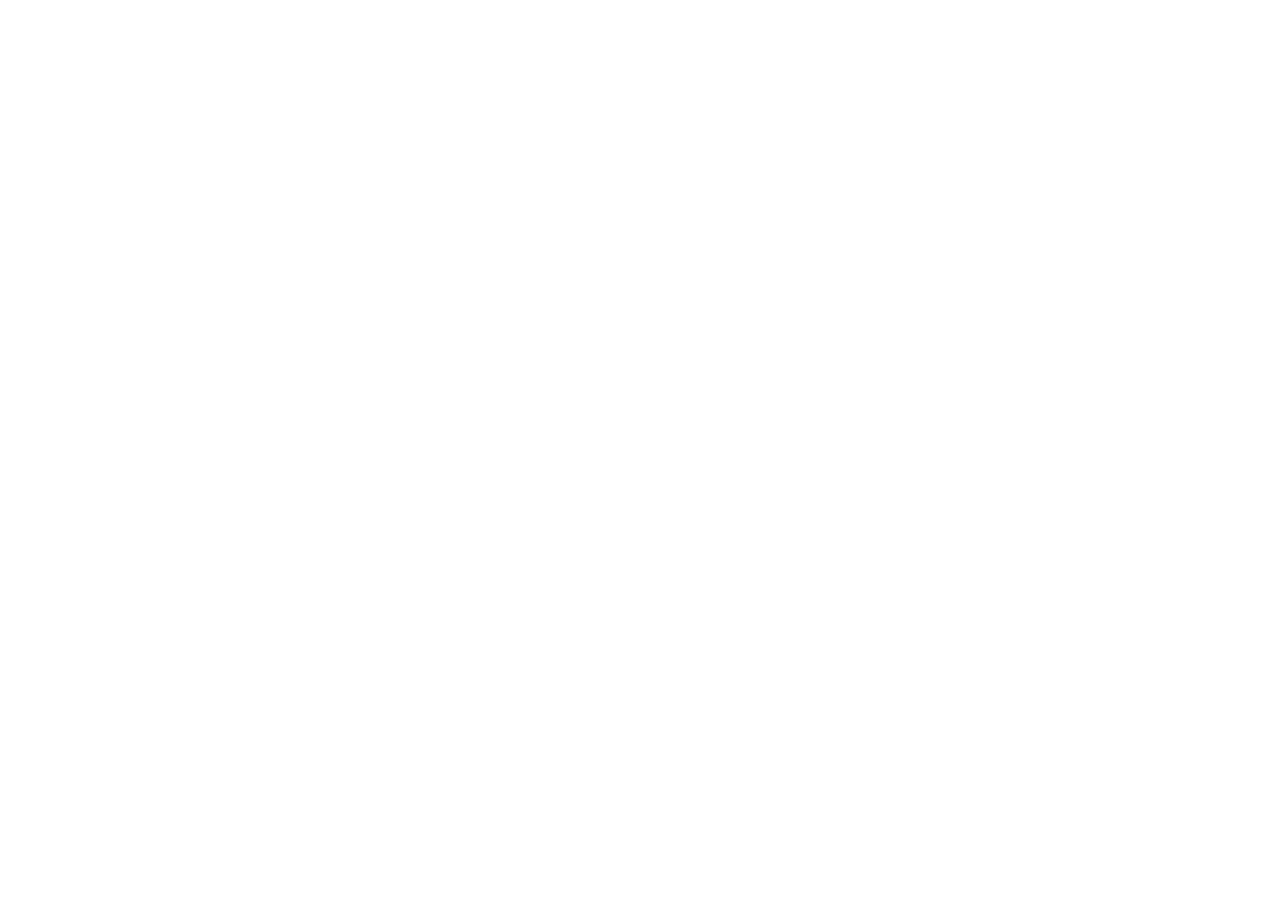
==== lesson9/index.html @ ed0ca150 ":fire" ====
<!DOCTYPE html>
<html lang="en">
<head>
    <meta charset="UTF-8">
    <meta http-equiv="X-UA-Compatible" content="IE=edge">
    <meta name="viewport" content="width=device-width, initial-scale=1.0">
    <title>Document</title>
</head>
<body>
    <div class="header">
        <div class="header-item"></div>
        <div class="header-item"></div>
        <div class="header-item"></div>
        <div class="header-item"></div>

    </div>
</body>
</html>
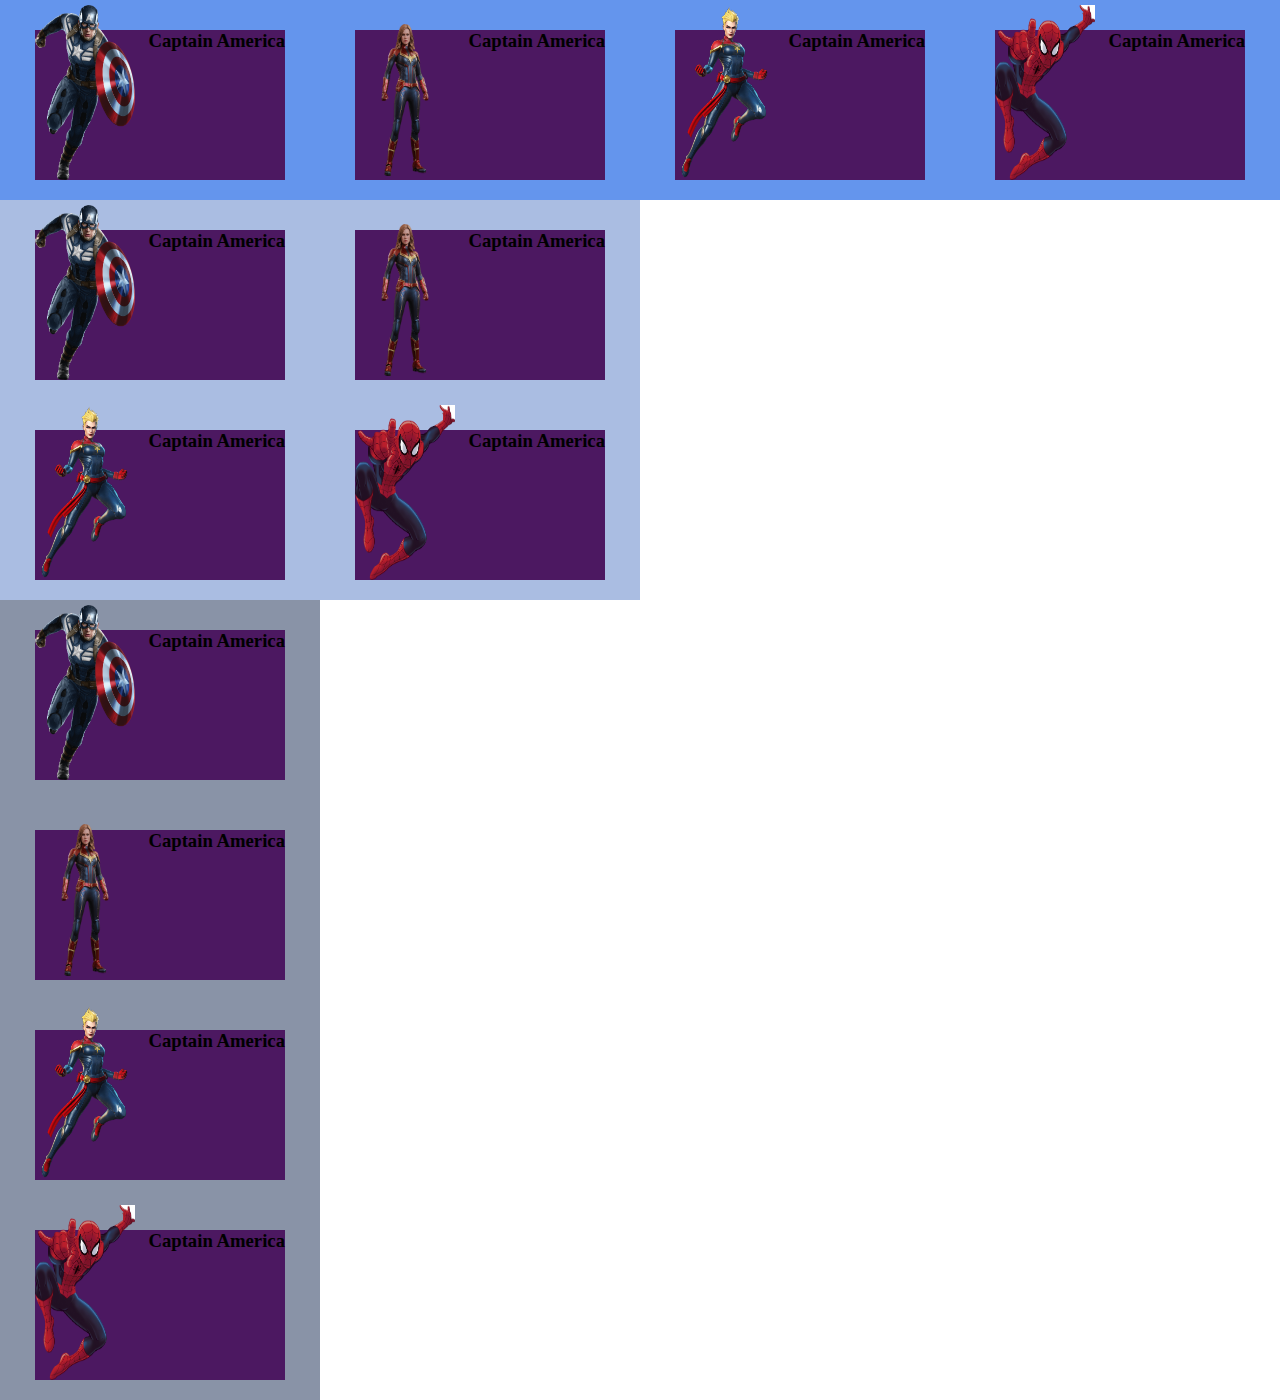
==== commit f46bae2d: ":cap" ====
--- a/lesson9/index.html
+++ b/lesson9/index.html
@@ -5,14 +5,62 @@
     <meta http-equiv="X-UA-Compatible" content="IE=edge">
     <meta name="viewport" content="width=device-width, initial-scale=1.0">
     <title>Document</title>
+    <link rel="stylesheet"  href="./style.css">
 </head>
 <body>
+    <div class="hea">
     <div class="header">
-        <div class="header-item"></div>
-        <div class="header-item"></div>
-        <div class="header-item"></div>
-        <div class="header-item"></div>
-
+        <h3>Captain America</h3>
+        <img src="./images/cap.png">
     </div>
+    <div class="header">
+        <h3>Captain America</h3>
+        <img src="./images/capfrau.png">
+    </div> 
+    <div class="header">
+        <h3>Captain America</h3>
+        <img src="./images/char.png">
+    </div>
+    <div class="header">
+        <h3>Captain America</h3>
+        <img src="./images/spider.png">
+    </div>     
+    </div> 
+    <div class="head">
+        <div class="header">
+            <h3>Captain America</h3>
+            <img src="./images/cap.png">
+        </div>
+        <div class="header">
+            <h3>Captain America</h3>
+            <img src="./images/capfrau.png">
+        </div> 
+        <div class="header">
+            <h3>Captain America</h3>
+            <img src="./images/char.png">
+        </div>
+        <div class="header">
+            <h3>Captain America</h3>
+            <img src="./images/spider.png">
+        </div>     
+        </div> 
+        <div class="heade">
+            <div class="header">
+                <h3>Captain America</h3>
+                <img src="./images/cap.png">
+            </div>
+            <div class="header">
+                <h3>Captain America</h3>
+                <img src="./images/capfrau.png">
+            </div> 
+            <div class="header">
+                <h3>Captain America</h3>
+                <img src="./images/char.png">
+            </div>
+            <div class="header">
+                <h3>Captain America</h3>
+                <img src="./images/spider.png">
+            </div>     
+            </div> 
 </body>
 </html>--- a/lesson9/style.css
+++ b/lesson9/style.css
@@ -0,0 +1,45 @@
+*{
+    margin: 0;
+    padding: 0;
+    box-sizing: border-box;
+}
+.hea{
+    width: 100%;
+    height: 200px;
+    background-color: cornflowerblue;
+    display: flex;
+    justify-content: space-around;
+}
+.header{
+    width: 250px;
+    height: 150px;
+    background-color: rgb(76, 24, 97);
+    position: relative;
+    top: 30px;
+    
+}  
+.header img{
+    width: 100px;
+    height: 175px;
+    position: absolute;
+    bottom: 0;
+}
+.header h3{
+    text-align: right;
+}
+.head{
+    width: 50%;
+    height: 400px;
+    background-color: rgb(170, 189, 226);
+    display: flex;
+    justify-content: space-around;
+    flex-wrap: wrap;
+ }
+ .heade{
+    width: 25%;
+    height: 800px;
+    background-color: rgb(137, 147, 167);
+    display: flex;
+    justify-content: space-around;
+    flex-wrap: wrap;
+ }